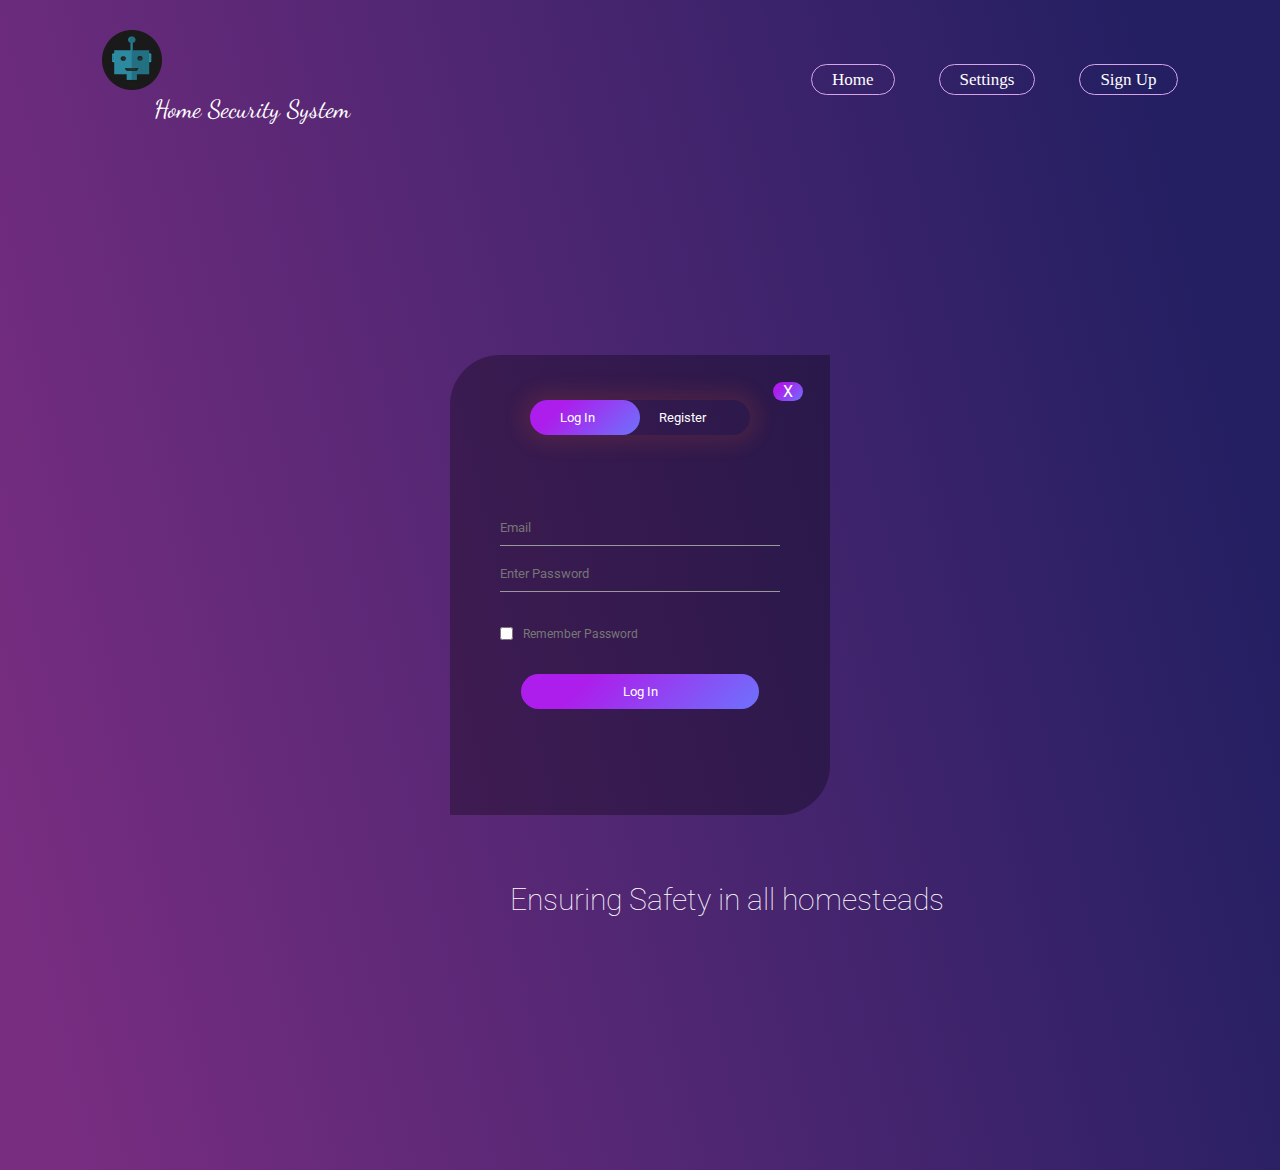
==== sign.html @ 65822dbd "Add files via upload" ====
<!DOCTYPE html>
<html>
<head>
	<meta charset="utf-8">
	<title>HOME SECURITY SYSTEM</title>
	<link rel="stylesheet" type="text/css" href="style.css">

</head>
<body>

<section class="sec1" >



<nav id="navbar">
       <div class="logo">
		<img width="60px" height="60px" src="robot-2192617__480.webp">
		<p class="logo2"> Home Security System </p>
	   </div>

            <ul>
                <li><a href="index.html">Home</a></li>
                <li><a href="settings.html" class='loginbtn'  onclick="document.getElementById('Settings').style.display='block'"  style="width:auto;">Settings</a></li>
                <li><a href="sign.html" class='loginbtn' onclick="document.getElementById('login-form').style.display='block'"  onclick="hidesetting()" style="width:auto;">Sign Up</a></li>
                
        </nav>

<div class="Home">

<div class="box">
	<img width="800px" height="400px" src="col6.jpeg" class="img">
</div>
	<p class="p">Ensuring Safety in all homesteads</p>
</div>


        <div id='login-form'class='login-page'>
            <div class="form-box">
                <div class='button-box'>
                    <div id='btn'></div>
                    <button type='button'onclick='login()'class='toggle-btn'>Log In</button>
                    <button type='button'onclick='register()'class='toggle-btn'>Register</button>

                </div>
                <a href="index.html" class='close' id="submit">X</a>


                <form id='login' class='input-group-login'>
                    <input type='email'class='input-field'placeholder='Email ' required >
		    <input type='password'class='input-field'placeholder='Enter Password' required>
		    <input type='checkbox'class='check-box'><span>Remember Password</span>
		    <button  class='submit-btn' id="submit" onclick="submit()">Log In</button> 
		 </form>
		 <form id='register' class='input-group-register'>
		     <input type='text'class='input-field'placeholder='First Name' required>
		     <input type='text'class='input-field'placeholder='Last Name ' required>
		     <input type='email'class='input-field'placeholder='Email ' required>
		     <input type='password'class='input-field'placeholder='Enter Password' required>
		     <input type='password'class='input-field'placeholder='Confirm Password'  required>
		     <input type='checkbox'class='check-box'><span>I agree to the terms and conditions</span>
                    <Button class='submit-btn' id="submit" onclick="submit()">Register</button>
	         </form>


            </div>


        </div>

        
    
    <script>
        var x=document.getElementById('login');
		var y=document.getElementById('register');
		var z=document.getElementById('btn');
		function register()
		{
			x.style.left='-400px';
			y.style.left='50px';
			z.style.left='110px';
		}
		function login()
		{
			x.style.left='50px';
			y.style.left='450px';
			z.style.left='0px';

		}

	</script>
	<script>
        var modal = document.getElementById('login-form');
        window.onclick = function(event) 
        {
            if (event.target == modal) 
            {
                modal.style.display = "none";
            }

            else {
            	modal.style.display = "";
            }
        }

        




        var modal1 = document.getElementById('Settings');
        window.onclick = function(event) 
        {
            if (event.target == modal1) 
            {
                modal1.style.display = "";
            }
        }

function hidesetting() {
  var div = document.getElementById("Settings");
  div.style.display = "none";
}

function hidesignup() {
  var div = document.getElementById("login-form");
  div.style.display = "none";
}

function submit() {
  window.location.href = "index.html";
}



    </script>


	
</section>
</body>
</html>
---- style.css ----
@import url('https://fonts.googleapis.com/css2?family=Caramel&family=EB+Garamond:wght@500&family=Play&display=swap'); 

@import url('https://fonts.googleapis.com/css2?family=Philosopher:ital@0;1&family=Raleway:ital,wght@0,400;0,700;1,500;1,600&family=Roboto:wght@700;900&display=swap'); 
  
@import url('https://fonts.googleapis.com/css2?family=Raleway&display=swap');

@import url('https://fonts.googleapis.com/css2?family=Alegreya+Sans:ital,wght@1,100&display=swap'); 

@import url('https://fonts.googleapis.com/css2?family=Alegreya+Sans:ital,wght@1,100&display=swap'); 

@import url('https://fonts.googleapis.com/css2?family=Cormorant+Garamond:ital,wght@1,300&display=swap');

@import url('https://fonts.googleapis.com/css2?family=Blinker:wght@600&display=swap');

@import url('https://fonts.googleapis.com/css2?family=Roboto:wght@300&display=swap'); 

@import url('https://fonts.googleapis.com/css2?family=Roboto:wght@100&display=swap');

@import url('https://fonts.googleapis.com/css2?family=Dancing+Script&display=swap');

@import url('https://fonts.googleapis.com/css2?family=Abel&family=Dancing+Script&display=swap');




*{
    margin: 0;
    padding: 0;
    box-sizing: border-box;
    font-family: 'Roboto', sans-serif;
  }

  .Home {
  	position: absolute;
  	color: #fff;
  	align-items: center;
  	justify-content: center;
  	
  }

 .img {
border-radius: 50px 0px 50px 0px;
box-shadow: #ff61241f 0px 7px 29px 0px;
 }

 .p {
 	font-weight: 100;
 	font-size: 30px;
 	margin-left: 30vh;
 }

 .box {
  opacity: 0;
  animation: fade-in-out 8s ease-in-out infinite;
  align-items: center;
  justify-content: center;
  margin-bottom: 10vh;
  margin-top: 15vh;
}

@keyframes fade-in-out {
  0% {
    opacity: 0;
  }
  50% {
    opacity: 1;
  }
  100% {
    opacity: 0;
  }
}


 .cover{
 	position: absolute;
 	width: 800px;
 	height: 400px;
 	background: rgba(0,0,0,0.3);

 }
  
  .sec1{
    width: 100%;
    height: 130vh;
    background: linear-gradient(76.8deg, rgb(121, 45, 129) 3.6%, rgb(36, 31, 98) 90.4%);
    position: relative;
    display: flex;
    align-items: center;
    justify-content: center;
    
  }


  nav{
    width: 100%;
    top: 0;
    left: 0;
    padding: 30px 8%;
    position: absolute;
    display:flex;
    align-items: center;
    justify-content: space-between;
    overflow: hidden;

      } 

nav .logo {
	position: relative;
	border: 0px solid yellow;
	position: relative;
    width: 300px;
    height: 100px;
    align-items: left;
    color: #fff;
    align-items: center;
    justify-items: center;
}

.logo2 {
	font-size: 25px;
	font-family: 'Dancing Script', cursive;
}



  nav li a:hover {
    color: #fff;
    background: #6a3093;
    border-radius: 25px;
    padding: 10px 25px;
    background-color: #6e72fc;
    background-image: linear-gradient(315deg, #6e72fc 0%, #ad1deb 74%);
    z-index: 1;
    transition: 1s;
  }

  nav ul li{
    list-style:none;
    display: inline-block;
    margin-left: 40px;
  }


  nav ul li a {
    text-decoration: none;
    color: #fff;
    font-size: 17px;
    border: 1px solid hsl(283, 61%, 78%);
    padding: 5px 20px;
    border-radius: 25px;
    font-family: 'Noto Serif', serif;
  }


#login-form
{
    display: ;

}
.form-box
{
    width:380px;
	height:460px;
	position:relative;
	margin:1% auto;
	background:rgba(0,0,0,0.3);
	padding:10px;
	border-radius: 50px 0px 50px 0px;
    overflow: hidden;
}

#Settings
{
    display:;

}
.settings-box
{
    width:100%;
	height:600px;
	position:relative;
	margin:2% auto;
	background:rgba(0,0,0,0.3);
	padding:10px;
	border-radius: 50px 0px 50px 0px;
    overflow: hidden;
    margin-top: 15vh;
    display: flex;
    justify-content: space-between;
    padding: 30px;

}
.button-box
{
	width:220px;
	margin:35px auto;
	position:relative;
	box-shadow: 0 0 20px 9px #ff61241f;
	border-radius: 30px;
}
.toggle-btn
{
	padding:10px 30px;
	cursor:pointer;
	background:transparent;
	border:0;
	outline: none;
	position: relative;
	color: #fff;
}
#btn
{
	top: 0;
	left:0;
	position: absolute;
	width: 110px;
	height: 100%;
	background: linear-gradient(315deg, #6e72fc 0%, #ad1deb 74%);
	border-radius: 30px;
	transition: .5s;
}
.input-group-login
{
	top: 150px;
	position:absolute;
	width:280px;
	transition:.5s;
}
.input-group-register
{
    top: 120px;
	position:absolute;
	width:280px;
	transition:.5s;
}
.input-field
{
	width: 100%;
	padding:10px 0;
	margin:5px 0;
	border-left:0;
	border-top:0;
	border-right:0;
	border-bottom: 1px solid #999;
	outline:none;
	background: transparent;
	color: #fff;
}
.submit-btn
{
	width: 85%;
	padding: 10px 30px;
	cursor: pointer;
	display: block;
	margin: auto;
	background: linear-gradient(315deg, #6e72fc 0%, #ad1deb 74%);
	border: 0;
	outline: none;
	border-radius: 30px;
	color: #fff;
}

.close{
	position: absolute;
	width: 30px;
	right: 3vh;
	
	top: 3vh;
	padding: 0px 10px;
	cursor: pointer;
	display: block;
	margin: auto;
	background: linear-gradient(315deg, #6e72fc 0%, #ad1deb 74%);
	border: 0;
	outline: none;
	border-radius: 30px;
	text-decoration: none;
	color: #fff;
}

.done
{
	width: 5%;
	padding: 5px 10px;
	cursor: pointer;
	display: block;
	margin: auto;
	background: linear-gradient(315deg, #6e72fc 0%, #ad1deb 74%);
	border: 0;
	outline: none;
	border-radius: 30px;
	text-decoration: none;
	color: #fff;
}
.check-box
{
	margin: 30px 10px 34px 0;
}
span
{
	color:#777;
	font-size:12px;
	bottom:68px;
	position:absolute;
}
.s1{
	color:#777;
	font-size:12px;
}
#login
{
	left:50px;
}
#login input
{
	color:white;
	font-size:15;
}
#register
{
	left:450px;
}
#register input
{
	color:white;
	font-size: 15;
}

.switch {
  position: relative;
  display: inline-block;
  width: 60px;
  height: 34px;
}

.switch input {
  display: none;
}

.slider {
  position: absolute;
  cursor: pointer;
  top: 0;
  left: 0;
  right: 0;
  bottom: 0;
  background-color: #ccc;
  -webkit-transition: .4s;
  transition: .4s;
  border-radius: 34px;
}

.slider:before {
  position: absolute;
  content: "";
  height: 26px;
  width: 26px;
  left: 4px;
  bottom: 4px;
  background-color: white;
  -webkit-transition: .4s;
  transition: .4s;
  border-radius: 50%;
}

input:checked + .slider {
  background-color: #2196F3;
}

input:checked + .slider:before {
  -webkit-transform: translateX(26px);
  -ms-transform: translateX(26px);
  transform: translateX(26px);
}

.set1{
	justify-content: center;
	align-items: center;
	border: 0px solid red;
	width: 100%;
	min-height: 60vh;
	margin: 20px;
	border-radius: 25px;
	background: transparent ;
	padding: 12px;
	background: rgba(0,0,0,0.3);
	box-shadow: #ff61241f 0px 7px 29px 0px;
	color: #fff;

}

.set2{
	justify-content: center;
	align-items: center;
	border: 0px solid yellow;
	width: 100%;
	min-height: 60vh;
	margin: 20px;
	border-radius: 25px;
	background:transparent;
	padding: 12px;
	background: rgba(0,0,0,0.3);
	box-shadow: #ff61241f 0px 7px 29px 0px;
	color: #fff;


}

.set3{
	justify-content: center;
	align-items: center;
	border: 0px solid green; 
	width: 100%;
	min-height: 60vh;
	margin: 20px;
	border-radius: 25px;
	background: transparent;
	padding: 12px;
	background: rgba(0,0,0,0.3);
	box-shadow: #ff61241f 0px 7px 29px 0px;
	color: #fff;

}


.head {

	width: 100%;
	height: 20vh;
	color: #fff;
	font-family:'Roboto', sans-serif ;
	border: 0px solid orange;
	font-size: 30px;
	font-weight: 1200px;
	align-items: center;
	border-radius: 25px;
	justify-content: center;
	display: flex;
	

}

.controls{
	width: 100%;
	height: 35vh;
	border: 0px solid pink;
	margin-top: 20px;
	border-radius: 25px;
	padding: 12px;
	color: #777;
}

.controls1{
	width: 100%;
	height: 45vh;
	border: 0px solid pink;
	margin-top: 20px;
	border-radius: 25px;
	padding: 12px;
	color: #777;
	overflow: scroll;
}

.con1{
	display: flex;
	justify-content: space-between;
	margin-top: 20px;
	border: 0px solid blue;

}

.fing{
	align-items: center;
	justify-content: center;
	display: flex;
	color: #fff;
	font-size: 18px;
}


.record{
	align-items: center;
	justify-content: center;
	display: flex;
	color: #fff;
	font-size: 18px;
}

.time{
	align-items: center;
	justify-content: center;
	display: flex;
	color: #fff;
	font-size: 18px;
}
.record1{
	align-items: center;
	justify-content: center;
	display: flex;
	color: #999;
	font-size: 14px;
	font-family: 'Abel', sans-serif;
   
}

.time1{
	align-items: center;
	justify-content: center;
	display: flex;
	color: #999;
	font-size: 14px;
	font-family: 'Abel', sans-serif;
    
}

.switch {
  position: relative;
  display: inline-block;
  width: 45px;
  height: 24px;
}

.switch input {
  display: none;
}

.slider {
  position: absolute;
  cursor: pointer;
  top: 0;
  left: 0;
  right: 0;
  bottom: 0;
  background-color: #ccc;
  -webkit-transition: .4s;
  transition: .4s;
  border-radius: 34px;
}

.slider:before {
  position: absolute;
  content: "";
  height: 16px;
  width: 16px;
  left: 4px;
  bottom: 4px;
  background-color: white;
  -webkit-transition: .4s;
  transition: .4s;
  border-radius: 50%;
}

input:checked + .slider {
  background:#b380ff;
}

input:checked + .slider:before {
  -webkit-transform: translateX(20px);
  -ms-transform: translateX(20px);
  transform: translateX(20px);
}
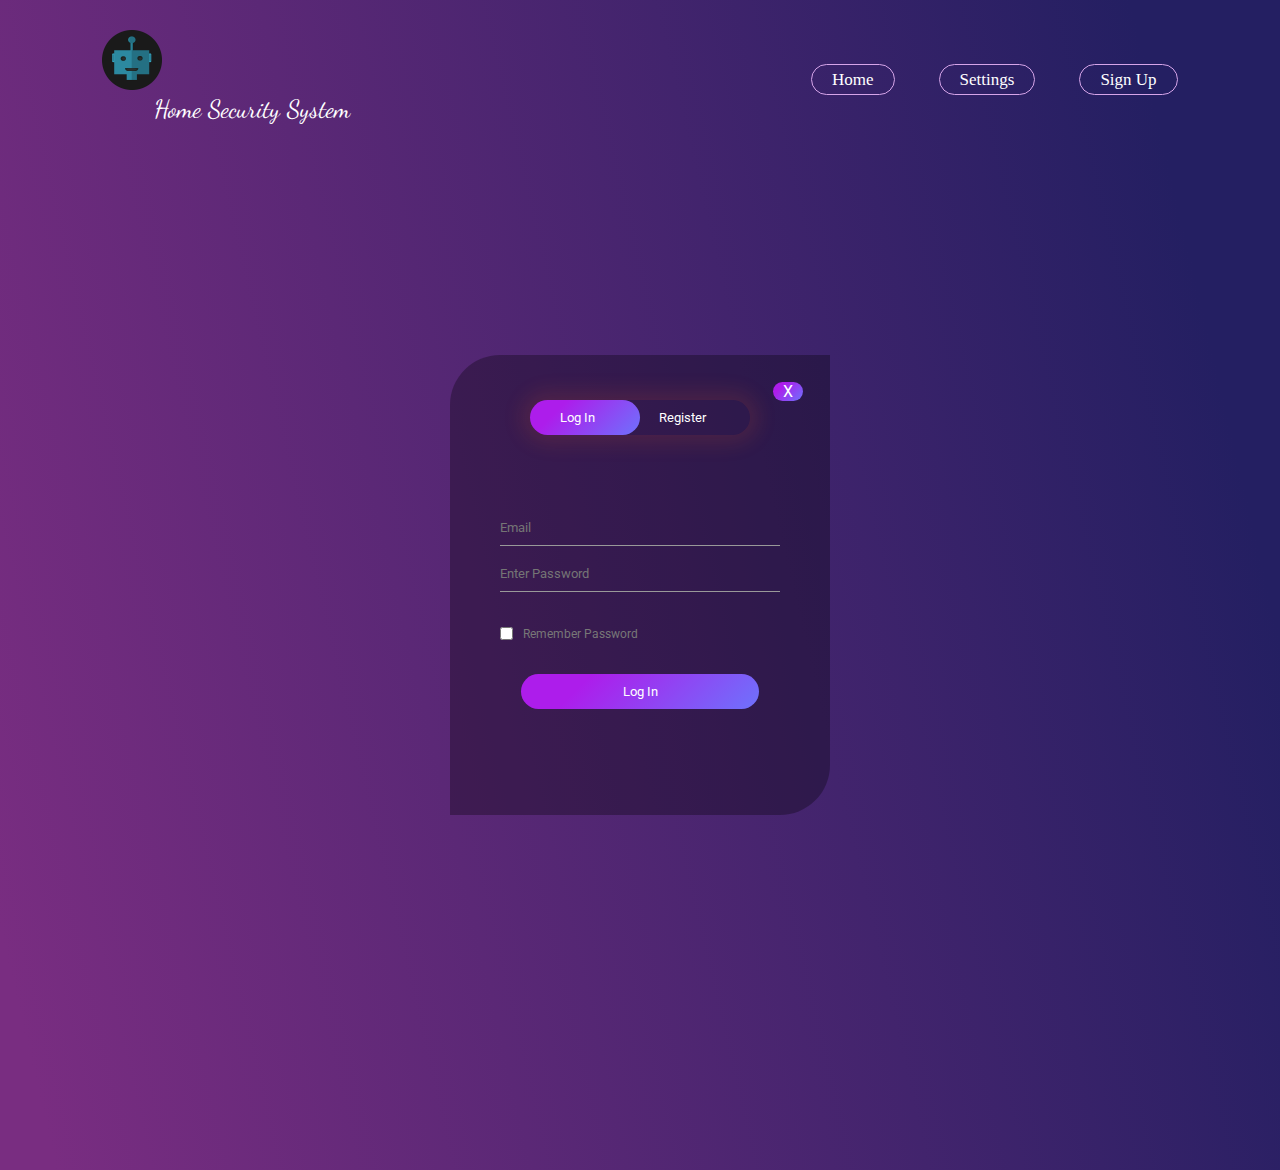
==== commit c241a6f9: "Update sign.html" ====
--- a/sign.html
+++ b/sign.html
@@ -25,13 +25,7 @@
                 
         </nav>
 
-<div class="Home">
 
-<div class="box">
-	<img width="800px" height="400px" src="col6.jpeg" class="img">
-</div>
-	<p class="p">Ensuring Safety in all homesteads</p>
-</div>
 
 
         <div id='login-form'class='login-page'>
@@ -138,4 +132,4 @@
 	
 </section>
 </body>
-</html>+</html>
